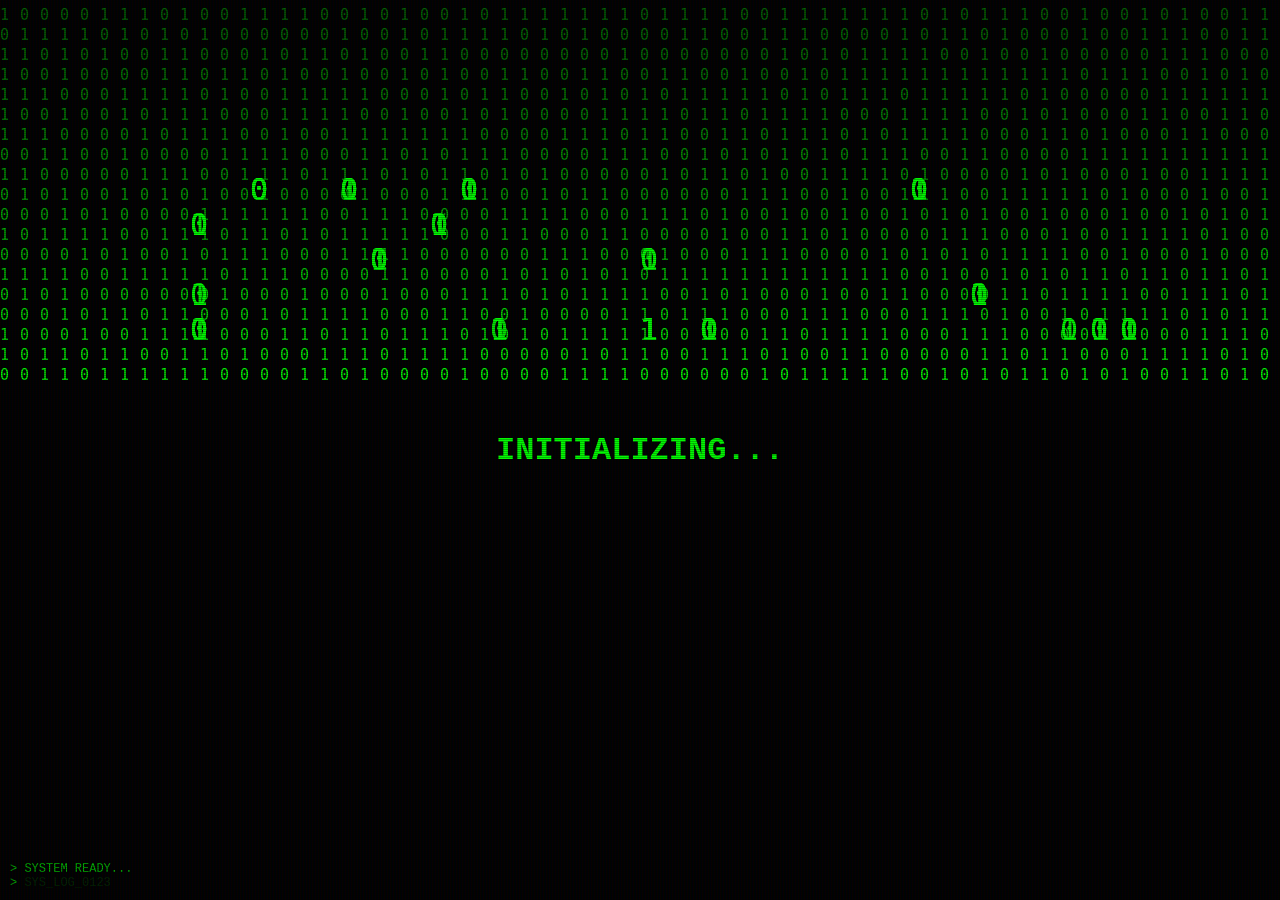
==== index.html @ 5881cabc "Update index.html" ====
<!DOCTYPE html>
<html>
<head>
    <meta charset="UTF-8">
    <title>SYSTEM_LOCKED</title>
    <!-- Importing the Graffiti font -->
    <link href="https://fonts.googleapis.com/css2?family=Grape+Nuts&display=swap" rel="stylesheet">
    <style>
        body { margin: 0; padding: 0; background: #000; color: #0f0; font-family: 'Courier New', monospace; text-align: center; min-height: 100vh; display: flex; flex-direction: column; justify-content: center; align-items: center; transition: background 0.5s, color 0.5s; overflow: hidden; cursor: crosshair; }
        #matrix-canvas { position: fixed; top: 0; left: 0; z-index: 1; pointer-events: none; }
        #content-wrapper { position: relative; z-index: 2; width: 100%; transition: 0.3s; }
        body:hover { cursor: url('data:image/svg+xml;utf8,<svg xmlns="http://www.w3.org/2000/svg" width="20" height="20" viewBox="0 0 20 20"><circle cx="10" cy="10" r="5" fill="red"/></svg>'), auto; }
        @keyframes strobe { 0% { border-color: #f00; } 50% { border-color: transparent; } 100% { border-color: #f00; } }
        
        /* Red Alert States */
        body.red-alert { background: #220000 !important; color: #ff0000 !important; border: 10px solid #f00; animation: strobe 0.5s infinite; box-sizing: border-box; }
        body.red-alert input, body.red-alert button { border-color: #ff0000 !important; color: #ff0000 !important; }
        body.red-alert a { color: #ff0000 !important; }
        
        #crt-overlay { position: fixed; top: 0; left: 0; width: 100%; height: 100%; background: linear-gradient(rgba(18, 16, 16, 0) 50%, rgba(0, 0, 0, 0.25) 50%), linear-gradient(90deg, rgba(255, 0, 0, 0.06), rgba(0, 255, 0, 0.02), rgba(0, 0, 255, 0.06)); background-size: 100% 2px, 3px 100%; pointer-events: none; z-index: 10; }
        .hidden { display: none !important; }
        input { display: block; margin: 10px auto; padding: 10px; background: #000; border: 1px solid #0f0; color: #0f0; text-align: center; }
        
        /* Default Green Button */
        button { background: #000; color: #0f0; padding: 15px 30px; font-size: 18px; border: 2px solid #0f0; cursor: pointer; font-weight: bold; }
        button:hover { background: #0f0; color: #000; }
        
        /* Red/Black only links for final screen */
        #socials-screen a { color: #f00; display: block; margin: 20px; font-size: 24px; text-decoration: none; border: 1px solid #f00; width: fit-content; margin: 20px auto; padding: 5px 15px;}
        #socials-screen h1 { color: #f00; }

        #balance-display { font-size: 3em; margin: 20px 0; font-weight: bold; }
        #progress-bar { width: 300px; height: 20px; border: 1px solid #0f0; margin: 10px auto; }
        #progress-fill { height: 100%; background: #0f0; width: 0%; transition: 0.3s; }
        #terminal-log { position: fixed; bottom: 10px; left: 10px; text-align: left; font-size: 12px; opacity: 0.7; z-index: 5; max-width: 400px; }
        #terminal-log a { display: inline; color: #030; text-decoration: none; }
        #terminal-log a:hover { color: #0f0; }
        @keyframes shake { 0% { transform: translate(2px, 2px); } 50% { transform: translate(-2px, -2px); } 100% { transform: translate(0, 0); } }
        .glitch-active { animation: shake 0.1s infinite; }
        
        #obsession-bg { position: fixed; top: 0; left: 0; width: 100vw; height: 100vh; display: flex; align-items: center; justify-content: center; font-size: 8vw; color: #f00; z-index: 0; pointer-events: none; animation: flicker-glitch 3s infinite; font-family: 'Grape Nuts', cursive; font-weight: bold; }
        @keyframes flicker-glitch { 
            0%, 100% { opacity: 0.2; transform: scale(1); }
            5% { opacity: 0.5; transform: scale(1.02); }
            10% { opacity: 0.1; }
            15% { opacity: 0.4; }
            20% { opacity: 0.2; }
        }

        #drain-more-btn { background: #000; border: 2px solid #f00; color: #f00; padding: 15px 30px; font-size: 18px; cursor: pointer; font-weight: bold; }
        #drain-more-btn:hover { background: #f00 !important; color: #000 !important; border: 2px solid #000 !important; }
    </style>
</head>
<body>

    <canvas id="matrix-canvas"></canvas>
    <div id="crt-overlay"></div>

    <div id="content-wrapper">
        <div id="login-screen">
            <h1 id="boot-text">INITIALIZING...</h1>
            <div id="login-fields" class="hidden">
                <input type="text" id="user" placeholder="USERNAME" onkeypress="if(event.key === 'Enter') document.getElementById('pass').focus()">
                <input type="password" id="pass" placeholder="PASSWORD" onkeypress="if(event.key === 'Enter') checkLogin()">
                <button onclick="checkLogin()">LOGIN</button>
                <div id="progress-bar"><div id="progress-fill"></div></div>
                <p id="error-msg" style="color: red;"></p>
            </div>
        </div>

        <div id="main-screen" class="hidden">
            <h1>ACCOUNT_ACCESS_GRANTED</h1>
            <div id="balance-display">$0.00</div>
            <!-- This button is green by default -->
            <button id="execute-btn" onclick="startDrain()">EXECUTE_DRAIN</button>
        </div>

        <div id="socials-screen" class="hidden">
            <div id="obsession-bg">OBSESSION_ ACCESS_COMPLETE</div>
            <h1 style="z-index: 2; position: relative;">ACCESS_COMPLETE</h1>
            <div id="links" style="z-index: 2; position: relative;">
                <a href="https://www.tiktok.com/@devv1763?_r=1&_t=ZN-98TSYcxOdJm" target="_blank" onclick="drainSound.pause()">>>> TIKTOK</a>
                <a href="https://www.instagram.com/devv1763_?igsh=dnZpNDdndHJhMHN4" target="_blank" onclick="drainSound.pause()">>>> INSTAGRAM</a>
                <a href="https://on.soundcloud.com/ZRibs50bwGnRhCCDb5" target="_blank" onclick="drainSound.pause()">>>> SOUNDCLOUD</a>
            </div>
            <button id="drain-more-btn" onclick="location.reload()" style="margin-top: 50px; position: relative; z-index: 20;">DRAIN_MORE</button>
        </div>
    </div>

    <div id="terminal-log">
        > SYSTEM READY...<br>
        > <a href="https://youtu.be/roPQ_M3yJTA?si=RGhwpRc6aMNhwP0X" target="_blank">SYS_LOG_0123</a>
    </div>

    <script>
        const canvas = document.getElementById('matrix-canvas');
        const ctx = canvas.getContext('2d');
        let width, height, drops, matrixColor = '#0f0';
        let isLoggedIn = false;

        const mask = [
            "11110011111001100011110000001110011111",
            "10001010000010001010000000100010001000",
            "11110011111001000011100000011100111000",
            "10001010000010001010000000100010001000",
            "10001011111001100011110000001110011111"
        ];

        let lockedGrid = []; 

        function resize() { 
            width = canvas.width = window.innerWidth; 
            height = canvas.height = window.innerHeight; 
            drops = Array(Math.floor(width / 20)).fill(1); 
            lockedGrid = Array(mask.length).fill(0).map(() => Array(mask[0].length).fill(false));
        }
        window.onresize = resize; resize();

        function drawMatrix() {
            ctx.fillStyle = 'rgba(0, 0, 0, 0.05)';
            ctx.fillRect(0, 0, width, height);

            if (!isLoggedIn) {
                ctx.fillStyle = matrixColor;
                ctx.font = '30px monospace';
                const startX = (width / 2) - (mask[0].length * 15);
                const startY = (height / 2) - 250;

                let allFilled = true;
                for (let r = 0; r < mask.length; r++) {
                    for (let c = 0; c < mask[r].length; c++) {
                        if (mask[r][c] === '1') {
                            if (!lockedGrid[r][c] && Math.random() > 0.98) {
                                lockedGrid[r][c] = true;
                            }
                            
                            if (lockedGrid[r][c]) {
                                ctx.fillText(Math.random() > 0.5 ? '1' : '0', startX + (c * 30), startY + (r * 35));
                            } else {
                                allFilled = false;
                            }
                        }
                    }
                }

                if (allFilled) {
                    setTimeout(() => { lockedGrid = Array(mask.length).fill(0).map(() => Array(mask[0].length).fill(false)); }, 2000);
                }
            }

            ctx.fillStyle = matrixColor;
            ctx.font = '15px monospace';
            drops.forEach((y, i) => {
                ctx.fillText(Math.random() > 0.5 ? '1' : '0', i * 20, y * 20);
                if (y * 20 > height && Math.random() > 0.975) drops[i] = 0;
                drops[i]++;
            });
        }
        setInterval(drawMatrix, 50);

        const bootText = document.getElementById('boot-text');
        setTimeout(() => { bootText.innerText = "> LOADING SECURITY PROTOCOLS..."; }, 1000);
        setTimeout(() => { bootText.innerText = "> ACCESS LEVEL: RESTRICTED"; }, 2000);
        setTimeout(() => { bootText.classList.add('hidden'); document.getElementById('login-fields').classList.remove('hidden'); }, 3000);

        var drainSound = new Audio('https://github.com/TurnerDevvBT11/obsession-terminal/raw/main/Forever%20by%20the%20little%20dippers%20(Instrumental%20version)%20-%20I%20just%20a%20comment%20guy%20don%27t%20ask%20me%20(youtube).mp3');
        var currentBalance = 0;
        function log(msg) { document.getElementById('terminal-log').innerHTML += "<br>> " + msg; }

        function checkLogin() {
            var u = document.getElementById('user').value.toLowerCase();
            var p = document.getElementById('pass').value.toLowerCase();
            const target = "obsession";
            if (u === "devv" && p === target) {
                isLoggedIn = true;
                currentBalance = (Math.random() * (9000000 - 1000000) + 1000000);
                document.getElementById('balance-display').innerText = "$" + currentBalance.toLocaleString(undefined, {minimumFractionDigits: 2, maximumFractionDigits: 2});
                document.getElementById('login-screen').classList.add('hidden');
                document.getElementById('main-screen').classList.remove('hidden');
            } else {
                let matches = 0;
                for(let i = 0; i < p.length && i < target.length; i++) { if(p[i] === target[i]) matches++; }
                let percent = (matches / target.length) * 100;
                document.getElementById('progress-fill').style.width = percent + "%";
                document.getElementById('error-msg').innerText = "ACCESS_DENIED";
            }
        }

        function startDrain() {
            drainSound.play();
            matrixColor = '#f00'; 
            document.getElementById('execute-btn').style.borderColor = '#f00';
            document.getElementById('execute-btn').style.color = '#f00';
            document.body.classList.add('glitch-active', 'red-alert');
            log("SECURITY BREACH! DRAIN INITIATED!");
            var drainInterval = setInterval(() => { currentBalance -= 85000; document.getElementById('balance-display').innerText = "$" + currentBalance.toLocaleString(undefined, {minimumFractionDigits: 2, maximumFractionDigits: 2}); if (currentBalance < 0) currentBalance = 0; }, 50);
            setTimeout(() => { clearInterval(drainInterval); document.getElementById('main-screen').classList.add('hidden'); document.getElementById('socials-screen').classList.remove('hidden'); }, 1600);
        }
    </script>
</body>
</html>
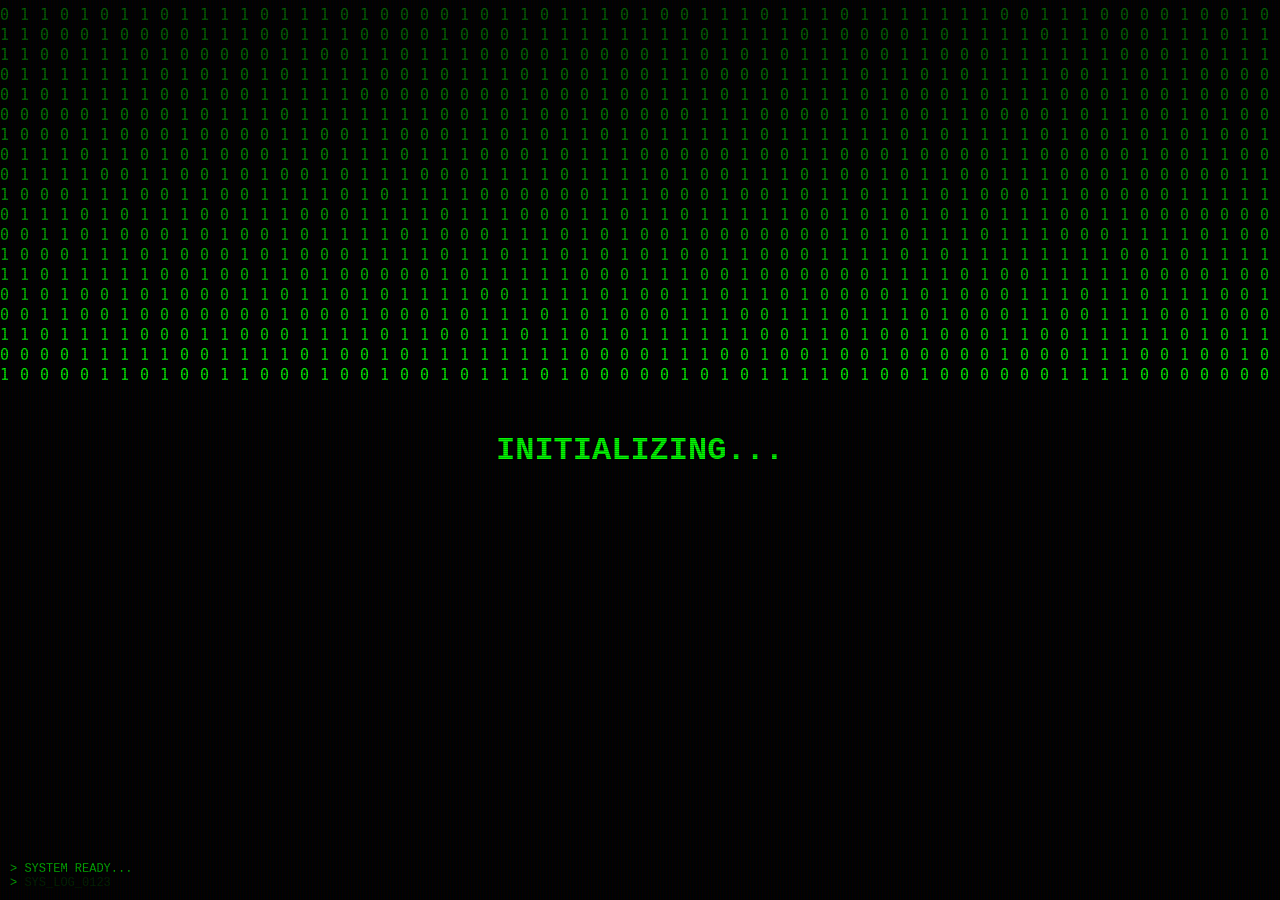
==== commit 53cf797f: "Update index.html" ====
--- a/index.html
+++ b/index.html
@@ -3,52 +3,41 @@
 <head>
     <meta charset="UTF-8">
     <title>SYSTEM_LOCKED</title>
-    <!-- Importing the Graffiti font -->
     <link href="https://fonts.googleapis.com/css2?family=Grape+Nuts&display=swap" rel="stylesheet">
     <style>
         body { margin: 0; padding: 0; background: #000; color: #0f0; font-family: 'Courier New', monospace; text-align: center; min-height: 100vh; display: flex; flex-direction: column; justify-content: center; align-items: center; transition: background 0.5s, color 0.5s; overflow: hidden; cursor: crosshair; }
         #matrix-canvas { position: fixed; top: 0; left: 0; z-index: 1; pointer-events: none; }
         #content-wrapper { position: relative; z-index: 2; width: 100%; transition: 0.3s; }
-        body:hover { cursor: url('data:image/svg+xml;utf8,<svg xmlns="http://www.w3.org/2000/svg" width="20" height="20" viewBox="0 0 20 20"><circle cx="10" cy="10" r="5" fill="red"/></svg>'), auto; }
+        
+        /* Red Alert Theme Triggered by Class */
+        body.red-alert { background: #220000 !important; color: #f00 !important; border: 10px solid #f00; animation: strobe 0.5s infinite; box-sizing: border-box; }
+        body.red-alert button, body.red-alert a { border-color: #f00 !important; color: #f00 !important; }
+        body.red-alert button:hover, body.red-alert a:hover { background: #f00 !important; color: #000 !important; }
+        body.red-alert input { border-color: #f00 !important; color: #f00 !important; }
+
         @keyframes strobe { 0% { border-color: #f00; } 50% { border-color: transparent; } 100% { border-color: #f00; } }
-        
-        /* Red Alert States */
-        body.red-alert { background: #220000 !important; color: #ff0000 !important; border: 10px solid #f00; animation: strobe 0.5s infinite; box-sizing: border-box; }
-        body.red-alert input, body.red-alert button { border-color: #ff0000 !important; color: #ff0000 !important; }
-        body.red-alert a { color: #ff0000 !important; }
         
         #crt-overlay { position: fixed; top: 0; left: 0; width: 100%; height: 100%; background: linear-gradient(rgba(18, 16, 16, 0) 50%, rgba(0, 0, 0, 0.25) 50%), linear-gradient(90deg, rgba(255, 0, 0, 0.06), rgba(0, 255, 0, 0.02), rgba(0, 0, 255, 0.06)); background-size: 100% 2px, 3px 100%; pointer-events: none; z-index: 10; }
         .hidden { display: none !important; }
         input { display: block; margin: 10px auto; padding: 10px; background: #000; border: 1px solid #0f0; color: #0f0; text-align: center; }
         
-        /* Default Green Button */
-        button { background: #000; color: #0f0; padding: 15px 30px; font-size: 18px; border: 2px solid #0f0; cursor: pointer; font-weight: bold; }
-        button:hover { background: #0f0; color: #000; }
+        /* Default Buttons (Green/Black) */
+        button, #socials-screen a { background: #000; color: #0f0; padding: 15px 30px; font-size: 18px; border: 2px solid #0f0; cursor: pointer; font-weight: bold; text-decoration: none; display: block; width: fit-content; margin: 20px auto; transition: 0.2s; }
+        button:hover, #socials-screen a:hover { background: #0f0; color: #000; }
         
-        /* Red/Black only links for final screen */
-        #socials-screen a { color: #f00; display: block; margin: 20px; font-size: 24px; text-decoration: none; border: 1px solid #f00; width: fit-content; margin: 20px auto; padding: 5px 15px;}
         #socials-screen h1 { color: #f00; }
-
         #balance-display { font-size: 3em; margin: 20px 0; font-weight: bold; }
+        
         #progress-bar { width: 300px; height: 20px; border: 1px solid #0f0; margin: 10px auto; }
         #progress-fill { height: 100%; background: #0f0; width: 0%; transition: 0.3s; }
+        
         #terminal-log { position: fixed; bottom: 10px; left: 10px; text-align: left; font-size: 12px; opacity: 0.7; z-index: 5; max-width: 400px; }
         #terminal-log a { display: inline; color: #030; text-decoration: none; }
-        #terminal-log a:hover { color: #0f0; }
-        @keyframes shake { 0% { transform: translate(2px, 2px); } 50% { transform: translate(-2px, -2px); } 100% { transform: translate(0, 0); } }
-        .glitch-active { animation: shake 0.1s infinite; }
         
         #obsession-bg { position: fixed; top: 0; left: 0; width: 100vw; height: 100vh; display: flex; align-items: center; justify-content: center; font-size: 8vw; color: #f00; z-index: 0; pointer-events: none; animation: flicker-glitch 3s infinite; font-family: 'Grape Nuts', cursive; font-weight: bold; }
-        @keyframes flicker-glitch { 
-            0%, 100% { opacity: 0.2; transform: scale(1); }
-            5% { opacity: 0.5; transform: scale(1.02); }
-            10% { opacity: 0.1; }
-            15% { opacity: 0.4; }
-            20% { opacity: 0.2; }
-        }
-
-        #drain-more-btn { background: #000; border: 2px solid #f00; color: #f00; padding: 15px 30px; font-size: 18px; cursor: pointer; font-weight: bold; }
-        #drain-more-btn:hover { background: #f00 !important; color: #000 !important; border: 2px solid #000 !important; }
+        @keyframes flicker-glitch { 0%, 100% { opacity: 0.2; } 5% { opacity: 0.5; } 10% { opacity: 0.1; } }
+        .glitch-active { animation: shake 0.1s infinite; }
+        @keyframes shake { 0% { transform: translate(2px, 2px); } 50% { transform: translate(-2px, -2px); } }
     </style>
 </head>
 <body>
@@ -71,19 +60,18 @@
         <div id="main-screen" class="hidden">
             <h1>ACCOUNT_ACCESS_GRANTED</h1>
             <div id="balance-display">$0.00</div>
-            <!-- This button is green by default -->
-            <button id="execute-btn" onclick="startDrain()">EXECUTE_DRAIN</button>
+            <button onclick="startDrain()">EXECUTE_DRAIN</button>
         </div>
 
         <div id="socials-screen" class="hidden">
             <div id="obsession-bg">OBSESSION_ ACCESS_COMPLETE</div>
             <h1 style="z-index: 2; position: relative;">ACCESS_COMPLETE</h1>
             <div id="links" style="z-index: 2; position: relative;">
-                <a href="https://www.tiktok.com/@devv1763?_r=1&_t=ZN-98TSYcxOdJm" target="_blank" onclick="drainSound.pause()">>>> TIKTOK</a>
-                <a href="https://www.instagram.com/devv1763_?igsh=dnZpNDdndHJhMHN4" target="_blank" onclick="drainSound.pause()">>>> INSTAGRAM</a>
-                <a href="https://on.soundcloud.com/ZRibs50bwGnRhCCDb5" target="_blank" onclick="drainSound.pause()">>>> SOUNDCLOUD</a>
+                <a href="https://www.tiktok.com/@devv1763?_r=1&_t=ZN-98TSYcxOdJm" target="_blank">>>> TIKTOK</a>
+                <a href="https://www.instagram.com/devv1763_?igsh=dnZpNDdndHJhMHN4" target="_blank">>>> INSTAGRAM</a>
+                <a href="https://on.soundcloud.com/ZRibs50bwGnRhCCDb5" target="_blank">>>> SOUNDCLOUD</a>
             </div>
-            <button id="drain-more-btn" onclick="location.reload()" style="margin-top: 50px; position: relative; z-index: 20;">DRAIN_MORE</button>
+            <button onclick="location.reload()" style="position: relative; z-index: 20;">DRAIN_MORE</button>
         </div>
     </div>
 
@@ -98,102 +86,36 @@
         let width, height, drops, matrixColor = '#0f0';
         let isLoggedIn = false;
 
-        const mask = [
-            "11110011111001100011110000001110011111",
-            "10001010000010001010000000100010001000",
-            "11110011111001000011100000011100111000",
-            "10001010000010001010000000100010001000",
-            "10001011111001100011110000001110011111"
-        ];
-
-        let lockedGrid = []; 
-
-        function resize() { 
-            width = canvas.width = window.innerWidth; 
-            height = canvas.height = window.innerHeight; 
-            drops = Array(Math.floor(width / 20)).fill(1); 
-            lockedGrid = Array(mask.length).fill(0).map(() => Array(mask[0].length).fill(false));
-        }
+        function resize() { width = canvas.width = window.innerWidth; height = canvas.height = window.innerHeight; drops = Array(Math.floor(width / 20)).fill(1); }
         window.onresize = resize; resize();
 
         function drawMatrix() {
-            ctx.fillStyle = 'rgba(0, 0, 0, 0.05)';
-            ctx.fillRect(0, 0, width, height);
-
-            if (!isLoggedIn) {
-                ctx.fillStyle = matrixColor;
-                ctx.font = '30px monospace';
-                const startX = (width / 2) - (mask[0].length * 15);
-                const startY = (height / 2) - 250;
-
-                let allFilled = true;
-                for (let r = 0; r < mask.length; r++) {
-                    for (let c = 0; c < mask[r].length; c++) {
-                        if (mask[r][c] === '1') {
-                            if (!lockedGrid[r][c] && Math.random() > 0.98) {
-                                lockedGrid[r][c] = true;
-                            }
-                            
-                            if (lockedGrid[r][c]) {
-                                ctx.fillText(Math.random() > 0.5 ? '1' : '0', startX + (c * 30), startY + (r * 35));
-                            } else {
-                                allFilled = false;
-                            }
-                        }
-                    }
-                }
-
-                if (allFilled) {
-                    setTimeout(() => { lockedGrid = Array(mask.length).fill(0).map(() => Array(mask[0].length).fill(false)); }, 2000);
-                }
-            }
-
-            ctx.fillStyle = matrixColor;
-            ctx.font = '15px monospace';
-            drops.forEach((y, i) => {
-                ctx.fillText(Math.random() > 0.5 ? '1' : '0', i * 20, y * 20);
-                if (y * 20 > height && Math.random() > 0.975) drops[i] = 0;
-                drops[i]++;
-            });
+            ctx.fillStyle = 'rgba(0, 0, 0, 0.05)'; ctx.fillRect(0, 0, width, height);
+            ctx.fillStyle = matrixColor; ctx.font = '15px monospace';
+            drops.forEach((y, i) => { ctx.fillText(Math.random() > 0.5 ? '1' : '0', i * 20, y * 20); if (y * 20 > height && Math.random() > 0.975) drops[i] = 0; drops[i]++; });
         }
         setInterval(drawMatrix, 50);
 
-        const bootText = document.getElementById('boot-text');
-        setTimeout(() => { bootText.innerText = "> LOADING SECURITY PROTOCOLS..."; }, 1000);
-        setTimeout(() => { bootText.innerText = "> ACCESS LEVEL: RESTRICTED"; }, 2000);
-        setTimeout(() => { bootText.classList.add('hidden'); document.getElementById('login-fields').classList.remove('hidden'); }, 3000);
+        setTimeout(() => { document.getElementById('boot-text').classList.add('hidden'); document.getElementById('login-fields').classList.remove('hidden'); }, 3000);
 
         var drainSound = new Audio('https://github.com/TurnerDevvBT11/obsession-terminal/raw/main/Forever%20by%20the%20little%20dippers%20(Instrumental%20version)%20-%20I%20just%20a%20comment%20guy%20don%27t%20ask%20me%20(youtube).mp3');
         var currentBalance = 0;
-        function log(msg) { document.getElementById('terminal-log').innerHTML += "<br>> " + msg; }
 
         function checkLogin() {
-            var u = document.getElementById('user').value.toLowerCase();
-            var p = document.getElementById('pass').value.toLowerCase();
-            const target = "obsession";
-            if (u === "devv" && p === target) {
+            if (document.getElementById('user').value.toLowerCase() === "devv" && document.getElementById('pass').value.toLowerCase() === "obsession") {
                 isLoggedIn = true;
-                currentBalance = (Math.random() * (9000000 - 1000000) + 1000000);
-                document.getElementById('balance-display').innerText = "$" + currentBalance.toLocaleString(undefined, {minimumFractionDigits: 2, maximumFractionDigits: 2});
+                currentBalance = 5000000;
+                document.getElementById('balance-display').innerText = "$" + currentBalance.toLocaleString();
                 document.getElementById('login-screen').classList.add('hidden');
                 document.getElementById('main-screen').classList.remove('hidden');
-            } else {
-                let matches = 0;
-                for(let i = 0; i < p.length && i < target.length; i++) { if(p[i] === target[i]) matches++; }
-                let percent = (matches / target.length) * 100;
-                document.getElementById('progress-fill').style.width = percent + "%";
-                document.getElementById('error-msg').innerText = "ACCESS_DENIED";
             }
         }
 
         function startDrain() {
             drainSound.play();
-            matrixColor = '#f00'; 
-            document.getElementById('execute-btn').style.borderColor = '#f00';
-            document.getElementById('execute-btn').style.color = '#f00';
+            matrixColor = '#f00';
             document.body.classList.add('glitch-active', 'red-alert');
-            log("SECURITY BREACH! DRAIN INITIATED!");
-            var drainInterval = setInterval(() => { currentBalance -= 85000; document.getElementById('balance-display').innerText = "$" + currentBalance.toLocaleString(undefined, {minimumFractionDigits: 2, maximumFractionDigits: 2}); if (currentBalance < 0) currentBalance = 0; }, 50);
+            var drainInterval = setInterval(() => { currentBalance -= 85000; document.getElementById('balance-display').innerText = "$" + currentBalance.toLocaleString(); if (currentBalance < 0) currentBalance = 0; }, 50);
             setTimeout(() => { clearInterval(drainInterval); document.getElementById('main-screen').classList.add('hidden'); document.getElementById('socials-screen').classList.remove('hidden'); }, 1600);
         }
     </script>
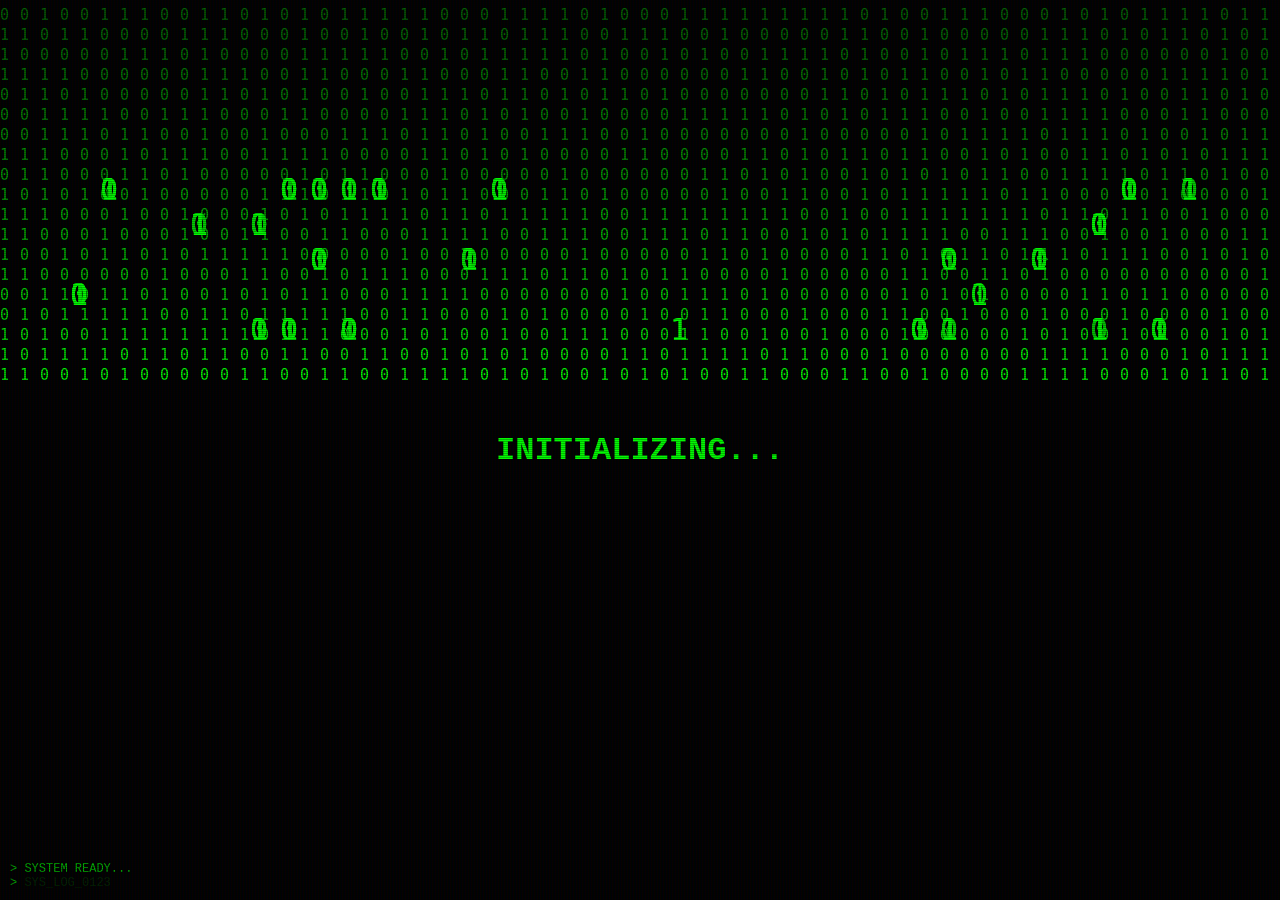
==== commit e075c913: "Update index.html" ====
--- a/index.html
+++ b/index.html
@@ -8,43 +8,36 @@
         body { margin: 0; padding: 0; background: #000; color: #0f0; font-family: 'Courier New', monospace; text-align: center; min-height: 100vh; display: flex; flex-direction: column; justify-content: center; align-items: center; transition: background 0.5s, color 0.5s; overflow: hidden; cursor: crosshair; }
         #matrix-canvas { position: fixed; top: 0; left: 0; z-index: 1; pointer-events: none; }
         #content-wrapper { position: relative; z-index: 2; width: 100%; transition: 0.3s; }
+        body:hover { cursor: url('data:image/svg+xml;utf8,<svg xmlns="http://www.w3.org/2000/svg" width="20" height="20" viewBox="0 0 20 20"><circle cx="10" cy="10" r="5" fill="red"/></svg>'), auto; }
+        @keyframes strobe { 0% { border-color: #f00; } 50% { border-color: transparent; } 100% { border-color: #f00; } }
         
-        /* Red Alert Theme Triggered by Class */
-        body.red-alert { background: #220000 !important; color: #f00 !important; border: 10px solid #f00; animation: strobe 0.5s infinite; box-sizing: border-box; }
-        body.red-alert button, body.red-alert a { border-color: #f00 !important; color: #f00 !important; }
-        body.red-alert button:hover, body.red-alert a:hover { background: #f00 !important; color: #000 !important; }
-        body.red-alert input { border-color: #f00 !important; color: #f00 !important; }
-
-        @keyframes strobe { 0% { border-color: #f00; } 50% { border-color: transparent; } 100% { border-color: #f00; } }
+        body.red-alert { background: #220000 !important; color: #ff0000 !important; border: 10px solid #f00; animation: strobe 0.5s infinite; box-sizing: border-box; }
+        body.red-alert input, body.red-alert button, body.red-alert a { border-color: #ff0000 !important; color: #ff0000 !important; }
+        body.red-alert button:hover, body.red-alert a:hover { background: #ff0000 !important; color: #000 !important; }
         
         #crt-overlay { position: fixed; top: 0; left: 0; width: 100%; height: 100%; background: linear-gradient(rgba(18, 16, 16, 0) 50%, rgba(0, 0, 0, 0.25) 50%), linear-gradient(90deg, rgba(255, 0, 0, 0.06), rgba(0, 255, 0, 0.02), rgba(0, 0, 255, 0.06)); background-size: 100% 2px, 3px 100%; pointer-events: none; z-index: 10; }
         .hidden { display: none !important; }
         input { display: block; margin: 10px auto; padding: 10px; background: #000; border: 1px solid #0f0; color: #0f0; text-align: center; }
-        
-        /* Default Buttons (Green/Black) */
-        button, #socials-screen a { background: #000; color: #0f0; padding: 15px 30px; font-size: 18px; border: 2px solid #0f0; cursor: pointer; font-weight: bold; text-decoration: none; display: block; width: fit-content; margin: 20px auto; transition: 0.2s; }
-        button:hover, #socials-screen a:hover { background: #0f0; color: #000; }
-        
+        button { background: #000; color: #0f0; padding: 15px 30px; font-size: 18px; border: 2px solid #0f0; cursor: pointer; font-weight: bold; }
+        button:hover { background: #0f0; color: #000; }
+        #socials-screen a { color: #0f0; display: block; margin: 20px; font-size: 24px; text-decoration: none; border: 1px solid #0f0; width: fit-content; margin: 20px auto; padding: 5px 15px;}
+        #socials-screen a:hover { background: #0f0; color: #000; }
         #socials-screen h1 { color: #f00; }
         #balance-display { font-size: 3em; margin: 20px 0; font-weight: bold; }
-        
         #progress-bar { width: 300px; height: 20px; border: 1px solid #0f0; margin: 10px auto; }
         #progress-fill { height: 100%; background: #0f0; width: 0%; transition: 0.3s; }
-        
         #terminal-log { position: fixed; bottom: 10px; left: 10px; text-align: left; font-size: 12px; opacity: 0.7; z-index: 5; max-width: 400px; }
         #terminal-log a { display: inline; color: #030; text-decoration: none; }
-        
+        #terminal-log a:hover { color: #0f0; }
+        @keyframes shake { 0% { transform: translate(2px, 2px); } 50% { transform: translate(-2px, -2px); } 100% { transform: translate(0, 0); } }
+        .glitch-active { animation: shake 0.1s infinite; }
         #obsession-bg { position: fixed; top: 0; left: 0; width: 100vw; height: 100vh; display: flex; align-items: center; justify-content: center; font-size: 8vw; color: #f00; z-index: 0; pointer-events: none; animation: flicker-glitch 3s infinite; font-family: 'Grape Nuts', cursive; font-weight: bold; }
-        @keyframes flicker-glitch { 0%, 100% { opacity: 0.2; } 5% { opacity: 0.5; } 10% { opacity: 0.1; } }
-        .glitch-active { animation: shake 0.1s infinite; }
-        @keyframes shake { 0% { transform: translate(2px, 2px); } 50% { transform: translate(-2px, -2px); } }
+        @keyframes flicker-glitch { 0%, 100% { opacity: 0.2; transform: scale(1); } 5% { opacity: 0.5; transform: scale(1.02); } 10% { opacity: 0.1; } 15% { opacity: 0.4; } 20% { opacity: 0.2; } }
     </style>
 </head>
 <body>
-
     <canvas id="matrix-canvas"></canvas>
     <div id="crt-overlay"></div>
-
     <div id="content-wrapper">
         <div id="login-screen">
             <h1 id="boot-text">INITIALIZING...</h1>
@@ -56,66 +49,79 @@
                 <p id="error-msg" style="color: red;"></p>
             </div>
         </div>
-
         <div id="main-screen" class="hidden">
             <h1>ACCOUNT_ACCESS_GRANTED</h1>
             <div id="balance-display">$0.00</div>
             <button onclick="startDrain()">EXECUTE_DRAIN</button>
         </div>
-
         <div id="socials-screen" class="hidden">
             <div id="obsession-bg">OBSESSION_ ACCESS_COMPLETE</div>
             <h1 style="z-index: 2; position: relative;">ACCESS_COMPLETE</h1>
             <div id="links" style="z-index: 2; position: relative;">
-                <a href="https://www.tiktok.com/@devv1763?_r=1&_t=ZN-98TSYcxOdJm" target="_blank">>>> TIKTOK</a>
-                <a href="https://www.instagram.com/devv1763_?igsh=dnZpNDdndHJhMHN4" target="_blank">>>> INSTAGRAM</a>
-                <a href="https://on.soundcloud.com/ZRibs50bwGnRhCCDb5" target="_blank">>>> SOUNDCLOUD</a>
+                <a href="https://www.tiktok.com/@devv1763?_r=1&_t=ZN-98TSYcxOdJm" target="_blank" onclick="drainSound.pause()">>>> TIKTOK</a>
+                <a href="https://www.instagram.com/devv1763_?igsh=dnZpNDdndHJhMHN4" target="_blank" onclick="drainSound.pause()">>>> INSTAGRAM</a>
+                <a href="https://on.soundcloud.com/ZRibs50bwGnRhCCDb5" target="_blank" onclick="drainSound.pause()">>>> SOUNDCLOUD</a>
             </div>
-            <button onclick="location.reload()" style="position: relative; z-index: 20;">DRAIN_MORE</button>
+            <button onclick="location.reload()" style="margin-top: 50px; position: relative; z-index: 20;">DRAIN_MORE</button>
         </div>
     </div>
-
     <div id="terminal-log">
         > SYSTEM READY...<br>
         > <a href="https://youtu.be/roPQ_M3yJTA?si=RGhwpRc6aMNhwP0X" target="_blank">SYS_LOG_0123</a>
     </div>
-
     <script>
         const canvas = document.getElementById('matrix-canvas');
         const ctx = canvas.getContext('2d');
         let width, height, drops, matrixColor = '#0f0';
         let isLoggedIn = false;
-
-        function resize() { width = canvas.width = window.innerWidth; height = canvas.height = window.innerHeight; drops = Array(Math.floor(width / 20)).fill(1); }
+        const mask = ["11110011111001100011110000001110011111","10001010000010001010000000100010001000","11110011111001000011100000011100111000","10001010000010001010000000100010001000","10001011111001100011110000001110011111"];
+        let lockedGrid = []; 
+        function resize() { width = canvas.width = window.innerWidth; height = canvas.height = window.innerHeight; drops = Array(Math.floor(width / 20)).fill(1); lockedGrid = Array(mask.length).fill(0).map(() => Array(mask[0].length).fill(false)); }
         window.onresize = resize; resize();
-
         function drawMatrix() {
             ctx.fillStyle = 'rgba(0, 0, 0, 0.05)'; ctx.fillRect(0, 0, width, height);
+            if (!isLoggedIn) {
+                ctx.fillStyle = matrixColor; ctx.font = '30px monospace';
+                const startX = (width / 2) - (mask[0].length * 15); const startY = (height / 2) - 250;
+                let allFilled = true;
+                for (let r = 0; r < mask.length; r++) { for (let c = 0; c < mask[r].length; c++) { if (mask[r][c] === '1') { if (!lockedGrid[r][c] && Math.random() > 0.98) lockedGrid[r][c] = true; if (lockedGrid[r][c]) ctx.fillText(Math.random() > 0.5 ? '1' : '0', startX + (c * 30), startY + (r * 35)); else allFilled = false; } } }
+                if (allFilled) setTimeout(() => { lockedGrid = Array(mask.length).fill(0).map(() => Array(mask[0].length).fill(false)); }, 2000);
+            }
             ctx.fillStyle = matrixColor; ctx.font = '15px monospace';
             drops.forEach((y, i) => { ctx.fillText(Math.random() > 0.5 ? '1' : '0', i * 20, y * 20); if (y * 20 > height && Math.random() > 0.975) drops[i] = 0; drops[i]++; });
         }
         setInterval(drawMatrix, 50);
-
-        setTimeout(() => { document.getElementById('boot-text').classList.add('hidden'); document.getElementById('login-fields').classList.remove('hidden'); }, 3000);
-
+        const bootText = document.getElementById('boot-text');
+        setTimeout(() => { bootText.innerText = "> LOADING SECURITY PROTOCOLS..."; }, 1000);
+        setTimeout(() => { bootText.innerText = "> ACCESS LEVEL: RESTRICTED"; }, 2000);
+        setTimeout(() => { bootText.classList.add('hidden'); document.getElementById('login-fields').classList.remove('hidden'); }, 3000);
         var drainSound = new Audio('https://github.com/TurnerDevvBT11/obsession-terminal/raw/main/Forever%20by%20the%20little%20dippers%20(Instrumental%20version)%20-%20I%20just%20a%20comment%20guy%20don%27t%20ask%20me%20(youtube).mp3');
         var currentBalance = 0;
-
+        function log(msg) { document.getElementById('terminal-log').innerHTML += "<br>> " + msg; }
         function checkLogin() {
-            if (document.getElementById('user').value.toLowerCase() === "devv" && document.getElementById('pass').value.toLowerCase() === "obsession") {
+            var u = document.getElementById('user').value.toLowerCase();
+            var p = document.getElementById('pass').value.toLowerCase();
+            const target = "obsession";
+            if (u === "devv" && p === target) {
                 isLoggedIn = true;
-                currentBalance = 5000000;
-                document.getElementById('balance-display').innerText = "$" + currentBalance.toLocaleString();
+                currentBalance = (Math.random() * (9000000 - 1000000) + 1000000);
+                document.getElementById('balance-display').innerText = "$" + currentBalance.toLocaleString(undefined, {minimumFractionDigits: 2, maximumFractionDigits: 2});
                 document.getElementById('login-screen').classList.add('hidden');
                 document.getElementById('main-screen').classList.remove('hidden');
+                log("drain.exe... INITIALIZED");
+            } else {
+                let matches = 0; for(let i = 0; i < p.length && i < target.length; i++) { if(p[i] === target[i]) matches++; }
+                let percent = (matches / target.length) * 100;
+                document.getElementById('progress-fill').style.width = percent + "%";
+                document.getElementById('error-msg').innerText = "ACCESS_DENIED";
             }
         }
-
         function startDrain() {
             drainSound.play();
-            matrixColor = '#f00';
+            matrixColor = '#f00'; 
             document.body.classList.add('glitch-active', 'red-alert');
-            var drainInterval = setInterval(() => { currentBalance -= 85000; document.getElementById('balance-display').innerText = "$" + currentBalance.toLocaleString(); if (currentBalance < 0) currentBalance = 0; }, 50);
+            log("SECURITY BREACH! DRAIN INITIATED!");
+            var drainInterval = setInterval(() => { currentBalance -= 85000; document.getElementById('balance-display').innerText = "$" + currentBalance.toLocaleString(undefined, {minimumFractionDigits: 2, maximumFractionDigits: 2}); if (currentBalance < 0) currentBalance = 0; }, 50);
             setTimeout(() => { clearInterval(drainInterval); document.getElementById('main-screen').classList.add('hidden'); document.getElementById('socials-screen').classList.remove('hidden'); }, 1600);
         }
     </script>
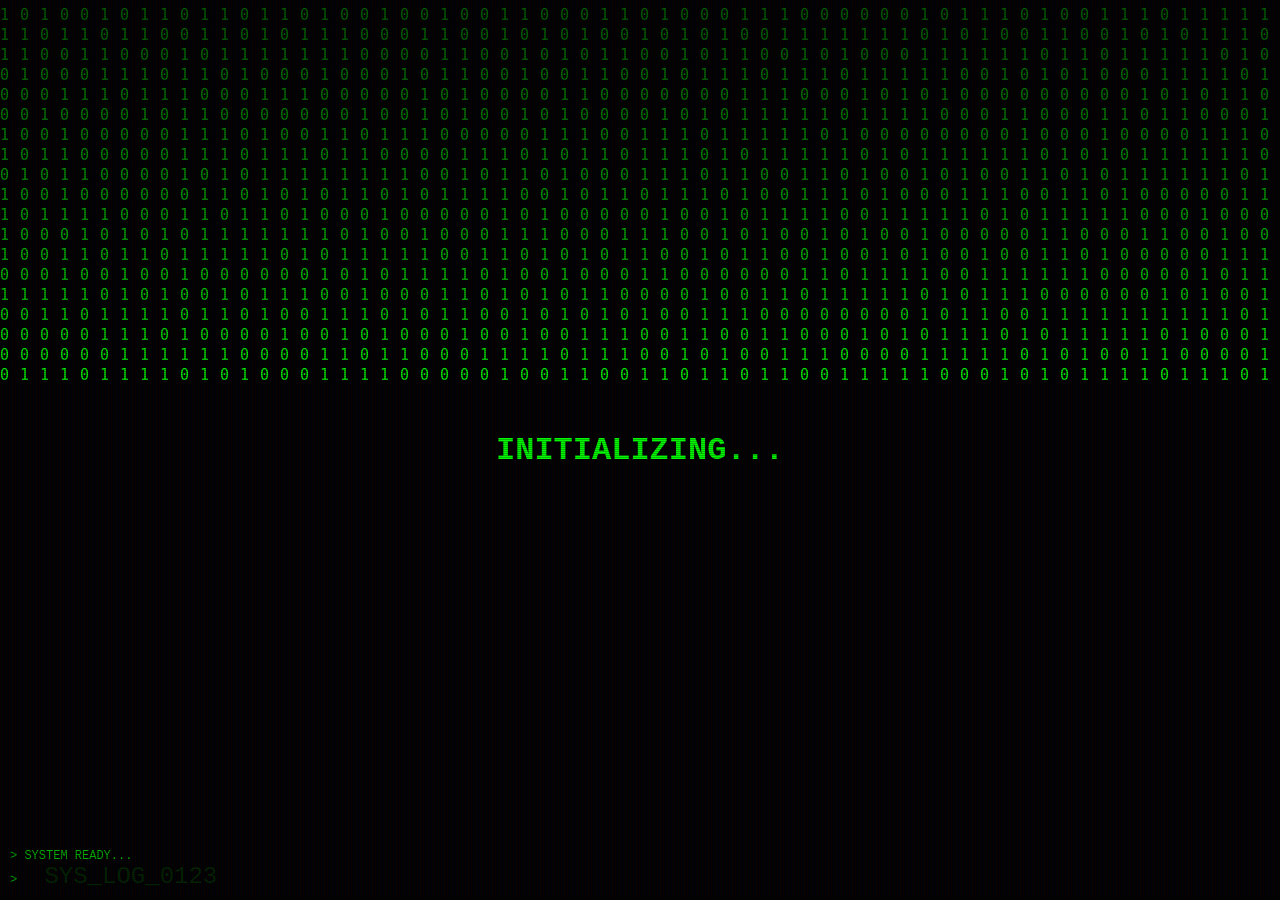
==== commit c89a0ab3: "Update index.html" ====
--- a/index.html
+++ b/index.html
@@ -3,41 +3,43 @@
 <head>
     <meta charset="UTF-8">
     <title>SYSTEM_LOCKED</title>
-    <link href="https://fonts.googleapis.com/css2?family=Grape+Nuts&display=swap" rel="stylesheet">
     <style>
         body { margin: 0; padding: 0; background: #000; color: #0f0; font-family: 'Courier New', monospace; text-align: center; min-height: 100vh; display: flex; flex-direction: column; justify-content: center; align-items: center; transition: background 0.5s, color 0.5s; overflow: hidden; cursor: crosshair; }
+        
         #matrix-canvas { position: fixed; top: 0; left: 0; z-index: 1; pointer-events: none; }
         #content-wrapper { position: relative; z-index: 2; width: 100%; transition: 0.3s; }
+
         body:hover { cursor: url('data:image/svg+xml;utf8,<svg xmlns="http://www.w3.org/2000/svg" width="20" height="20" viewBox="0 0 20 20"><circle cx="10" cy="10" r="5" fill="red"/></svg>'), auto; }
+
         @keyframes strobe { 0% { border-color: #f00; } 50% { border-color: transparent; } 100% { border-color: #f00; } }
-        
         body.red-alert { background: #220000 !important; color: #ff0000 !important; border: 10px solid #f00; animation: strobe 0.5s infinite; box-sizing: border-box; }
-        body.red-alert input, body.red-alert button, body.red-alert a { border-color: #ff0000 !important; color: #ff0000 !important; }
-        body.red-alert button:hover, body.red-alert a:hover { background: #ff0000 !important; color: #000 !important; }
-        
+        body.red-alert input, body.red-alert button { border-color: #ff0000 !important; color: #ff0000 !important; }
+        body.red-alert a { color: #ff0000 !important; }
+
         #crt-overlay { position: fixed; top: 0; left: 0; width: 100%; height: 100%; background: linear-gradient(rgba(18, 16, 16, 0) 50%, rgba(0, 0, 0, 0.25) 50%), linear-gradient(90deg, rgba(255, 0, 0, 0.06), rgba(0, 255, 0, 0.02), rgba(0, 0, 255, 0.06)); background-size: 100% 2px, 3px 100%; pointer-events: none; z-index: 10; }
+
         .hidden { display: none !important; }
         input { display: block; margin: 10px auto; padding: 10px; background: #000; border: 1px solid #0f0; color: #0f0; text-align: center; }
         button { background: #000; color: #0f0; padding: 15px 30px; font-size: 18px; border: 2px solid #0f0; cursor: pointer; font-weight: bold; }
         button:hover { background: #0f0; color: #000; }
-        #socials-screen a { color: #0f0; display: block; margin: 20px; font-size: 24px; text-decoration: none; border: 1px solid #0f0; width: fit-content; margin: 20px auto; padding: 5px 15px;}
-        #socials-screen a:hover { background: #0f0; color: #000; }
-        #socials-screen h1 { color: #f00; }
+        a { color: #0f0; display: block; margin: 20px; font-size: 24px; text-decoration: none; }
+        
         #balance-display { font-size: 3em; margin: 20px 0; font-weight: bold; }
         #progress-bar { width: 300px; height: 20px; border: 1px solid #0f0; margin: 10px auto; }
         #progress-fill { height: 100%; background: #0f0; width: 0%; transition: 0.3s; }
         #terminal-log { position: fixed; bottom: 10px; left: 10px; text-align: left; font-size: 12px; opacity: 0.7; z-index: 5; max-width: 400px; }
         #terminal-log a { display: inline; color: #030; text-decoration: none; }
         #terminal-log a:hover { color: #0f0; }
+
         @keyframes shake { 0% { transform: translate(2px, 2px); } 50% { transform: translate(-2px, -2px); } 100% { transform: translate(0, 0); } }
         .glitch-active { animation: shake 0.1s infinite; }
-        #obsession-bg { position: fixed; top: 0; left: 0; width: 100vw; height: 100vh; display: flex; align-items: center; justify-content: center; font-size: 8vw; color: #f00; z-index: 0; pointer-events: none; animation: flicker-glitch 3s infinite; font-family: 'Grape Nuts', cursive; font-weight: bold; }
-        @keyframes flicker-glitch { 0%, 100% { opacity: 0.2; transform: scale(1); } 5% { opacity: 0.5; transform: scale(1.02); } 10% { opacity: 0.1; } 15% { opacity: 0.4; } 20% { opacity: 0.2; } }
     </style>
 </head>
 <body>
+
     <canvas id="matrix-canvas"></canvas>
     <div id="crt-overlay"></div>
+
     <div id="content-wrapper">
         <div id="login-screen">
             <h1 id="boot-text">INITIALIZING...</h1>
@@ -49,76 +51,75 @@
                 <p id="error-msg" style="color: red;"></p>
             </div>
         </div>
+
         <div id="main-screen" class="hidden">
             <h1>ACCOUNT_ACCESS_GRANTED</h1>
             <div id="balance-display">$0.00</div>
             <button onclick="startDrain()">EXECUTE_DRAIN</button>
         </div>
+
         <div id="socials-screen" class="hidden">
-            <div id="obsession-bg">OBSESSION_ ACCESS_COMPLETE</div>
-            <h1 style="z-index: 2; position: relative;">ACCESS_COMPLETE</h1>
-            <div id="links" style="z-index: 2; position: relative;">
-                <a href="https://www.tiktok.com/@devv1763?_r=1&_t=ZN-98TSYcxOdJm" target="_blank" onclick="drainSound.pause()">>>> TIKTOK</a>
-                <a href="https://www.instagram.com/devv1763_?igsh=dnZpNDdndHJhMHN4" target="_blank" onclick="drainSound.pause()">>>> INSTAGRAM</a>
-                <a href="https://on.soundcloud.com/ZRibs50bwGnRhCCDb5" target="_blank" onclick="drainSound.pause()">>>> SOUNDCLOUD</a>
+            <h1>ACCESS_COMPLETE</h1>
+            <div id="links">
+                <a href="https://www.tiktok.com/@devv1763?_r=1&_t=ZN-98TSYcxOdJm" target="_blank">>>> TIKTOK</a>
+                <a href="https://www.instagram.com/devv1763_?igsh=dnZpNDdndHJhMHN4" target="_blank">>>> INSTAGRAM</a>
+                <a href="https://on.soundcloud.com/ZRibs50bwGnRhCCDb5" target="_blank">>>> SOUNDCLOUD</a>
             </div>
-            <button onclick="location.reload()" style="margin-top: 50px; position: relative; z-index: 20;">DRAIN_MORE</button>
+            <!-- The label is now correctly DRAIN_MORE -->
+            <button onclick="location.reload()" style="margin-top: 50px; position: relative; z-index: 20; border: 2px solid #f00; color: #f00;">DRAIN_MORE</button>
         </div>
     </div>
+
     <div id="terminal-log">
         > SYSTEM READY...<br>
         > <a href="https://youtu.be/roPQ_M3yJTA?si=RGhwpRc6aMNhwP0X" target="_blank">SYS_LOG_0123</a>
     </div>
+
     <script>
         const canvas = document.getElementById('matrix-canvas');
         const ctx = canvas.getContext('2d');
-        let width, height, drops, matrixColor = '#0f0';
-        let isLoggedIn = false;
-        const mask = ["11110011111001100011110000001110011111","10001010000010001010000000100010001000","11110011111001000011100000011100111000","10001010000010001010000000100010001000","10001011111001100011110000001110011111"];
-        let lockedGrid = []; 
-        function resize() { width = canvas.width = window.innerWidth; height = canvas.height = window.innerHeight; drops = Array(Math.floor(width / 20)).fill(1); lockedGrid = Array(mask.length).fill(0).map(() => Array(mask[0].length).fill(false)); }
+        let width, height, drops;
+        function resize() { width = canvas.width = window.innerWidth; height = canvas.height = window.innerHeight; drops = Array(Math.floor(width / 20)).fill(1); }
         window.onresize = resize; resize();
-        function drawMatrix() {
-            ctx.fillStyle = 'rgba(0, 0, 0, 0.05)'; ctx.fillRect(0, 0, width, height);
-            if (!isLoggedIn) {
-                ctx.fillStyle = matrixColor; ctx.font = '30px monospace';
-                const startX = (width / 2) - (mask[0].length * 15); const startY = (height / 2) - 250;
-                let allFilled = true;
-                for (let r = 0; r < mask.length; r++) { for (let c = 0; c < mask[r].length; c++) { if (mask[r][c] === '1') { if (!lockedGrid[r][c] && Math.random() > 0.98) lockedGrid[r][c] = true; if (lockedGrid[r][c]) ctx.fillText(Math.random() > 0.5 ? '1' : '0', startX + (c * 30), startY + (r * 35)); else allFilled = false; } } }
-                if (allFilled) setTimeout(() => { lockedGrid = Array(mask.length).fill(0).map(() => Array(mask[0].length).fill(false)); }, 2000);
-            }
-            ctx.fillStyle = matrixColor; ctx.font = '15px monospace';
-            drops.forEach((y, i) => { ctx.fillText(Math.random() > 0.5 ? '1' : '0', i * 20, y * 20); if (y * 20 > height && Math.random() > 0.975) drops[i] = 0; drops[i]++; });
-        }
+        let matrixColor = '#0f0';
+        function drawMatrix() { ctx.fillStyle = 'rgba(0, 0, 0, 0.05)'; ctx.fillRect(0, 0, width, height); ctx.fillStyle = matrixColor; ctx.font = '15px monospace'; drops.forEach((y, i) => { const text = Math.random() > 0.5 ? '1' : '0'; ctx.fillText(text, i * 20, y * 20); if (y * 20 > height && Math.random() > 0.975) drops[i] = 0; drops[i]++; }); }
         setInterval(drawMatrix, 50);
+
         const bootText = document.getElementById('boot-text');
         setTimeout(() => { bootText.innerText = "> LOADING SECURITY PROTOCOLS..."; }, 1000);
         setTimeout(() => { bootText.innerText = "> ACCESS LEVEL: RESTRICTED"; }, 2000);
         setTimeout(() => { bootText.classList.add('hidden'); document.getElementById('login-fields').classList.remove('hidden'); }, 3000);
+
+        setInterval(() => { log("MONITORING CONNECTION..."); }, 8000);
+
         var drainSound = new Audio('https://github.com/TurnerDevvBT11/obsession-terminal/raw/main/Forever%20by%20the%20little%20dippers%20(Instrumental%20version)%20-%20I%20just%20a%20comment%20guy%20don%27t%20ask%20me%20(youtube).mp3');
         var currentBalance = 0;
         function log(msg) { document.getElementById('terminal-log').innerHTML += "<br>> " + msg; }
+
         function checkLogin() {
             var u = document.getElementById('user').value.toLowerCase();
             var p = document.getElementById('pass').value.toLowerCase();
             const target = "obsession";
+            
             if (u === "devv" && p === target) {
-                isLoggedIn = true;
                 currentBalance = (Math.random() * (9000000 - 1000000) + 1000000);
                 document.getElementById('balance-display').innerText = "$" + currentBalance.toLocaleString(undefined, {minimumFractionDigits: 2, maximumFractionDigits: 2});
                 document.getElementById('login-screen').classList.add('hidden');
                 document.getElementById('main-screen').classList.remove('hidden');
-                log("drain.exe... INITIALIZED");
+                log("AUTH SUCCESS. ACCESS GRANTED.");
             } else {
-                let matches = 0; for(let i = 0; i < p.length && i < target.length; i++) { if(p[i] === target[i]) matches++; }
+                let matches = 0;
+                for(let i = 0; i < p.length && i < target.length; i++) { if(p[i] === target[i]) matches++; }
                 let percent = (matches / target.length) * 100;
                 document.getElementById('progress-fill').style.width = percent + "%";
                 document.getElementById('error-msg').innerText = "ACCESS_DENIED";
+                log("BRUTE FORCE: " + Math.round(percent) + "% MATCH");
             }
         }
+
         function startDrain() {
             drainSound.play();
-            matrixColor = '#f00'; 
+            matrixColor = '#f00';
             document.body.classList.add('glitch-active', 'red-alert');
             log("SECURITY BREACH! DRAIN INITIATED!");
             var drainInterval = setInterval(() => { currentBalance -= 85000; document.getElementById('balance-display').innerText = "$" + currentBalance.toLocaleString(undefined, {minimumFractionDigits: 2, maximumFractionDigits: 2}); if (currentBalance < 0) currentBalance = 0; }, 50);
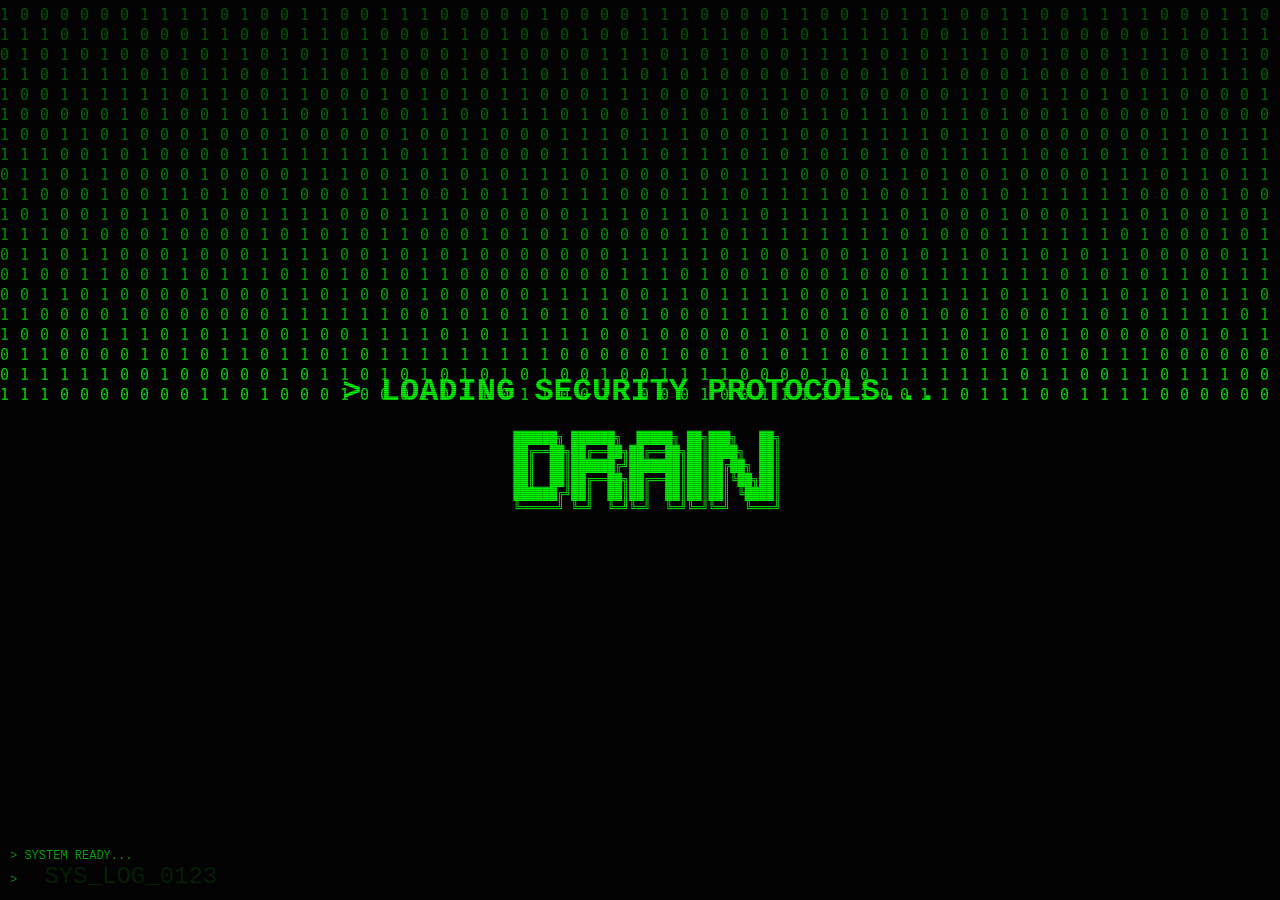
==== commit 37857626: "Update index.html" ====
--- a/index.html
+++ b/index.html
@@ -15,6 +15,7 @@
         body.red-alert { background: #220000 !important; color: #ff0000 !important; border: 10px solid #f00; animation: strobe 0.5s infinite; box-sizing: border-box; }
         body.red-alert input, body.red-alert button { border-color: #ff0000 !important; color: #ff0000 !important; }
         body.red-alert a { color: #ff0000 !important; }
+        body.red-alert button:hover { background: #f00 !important; color: #000 !important; }
 
         #crt-overlay { position: fixed; top: 0; left: 0; width: 100%; height: 100%; background: linear-gradient(rgba(18, 16, 16, 0) 50%, rgba(0, 0, 0, 0.25) 50%), linear-gradient(90deg, rgba(255, 0, 0, 0.06), rgba(0, 255, 0, 0.02), rgba(0, 0, 255, 0.06)); background-size: 100% 2px, 3px 100%; pointer-events: none; z-index: 10; }
 
@@ -43,9 +44,17 @@
     <div id="content-wrapper">
         <div id="login-screen">
             <h1 id="boot-text">INITIALIZING...</h1>
+            <pre id="ascii-title" style="color: #0f0; font-family: monospace; font-size: 12px; margin-bottom: 20px;">
+  ██████╗ ██████╗  █████╗ ██╗███╗   ██╗
+  ██╔══██╗██╔══██╗██╔══██╗██║████╗  ██║
+  ██║  ██║██████╔╝███████║██║██╔██╗ ██║
+  ██║  ██║██╔══██╗██╔══██║██║██║╚██╗██║
+  ██████╔╝██║  ██║██║  ██║██║██║ ╚████║
+  ╚═════╝ ╚═╝  ╚═╝╚═╝  ╚═╝╚═╝╚═╝  ╚═══╝
+            </pre>
             <div id="login-fields" class="hidden">
-                <input type="text" id="user" placeholder="USERNAME" onkeypress="if(event.key === 'Enter') document.getElementById('pass').focus()">
-                <input type="password" id="pass" placeholder="PASSWORD" onkeypress="if(event.key === 'Enter') checkLogin()">
+                <input type="text" id="user" placeholder="USERNAME" onfocus="document.getElementById('ascii-title').classList.add('hidden')" onkeypress="if(event.key === 'Enter') document.getElementById('pass').focus()">
+                <input type="password" id="pass" placeholder="PASSWORD" onfocus="document.getElementById('ascii-title').classList.add('hidden')" onkeypress="if(event.key === 'Enter') checkLogin()">
                 <button onclick="checkLogin()">LOGIN</button>
                 <div id="progress-bar"><div id="progress-fill"></div></div>
                 <p id="error-msg" style="color: red;"></p>
@@ -55,7 +64,7 @@
         <div id="main-screen" class="hidden">
             <h1>ACCOUNT_ACCESS_GRANTED</h1>
             <div id="balance-display">$0.00</div>
-            <button onclick="startDrain()">EXECUTE_DRAIN</button>
+            <button id="drain-btn" onclick="startDrain()">EXECUTE_DRAIN</button>
         </div>
 
         <div id="socials-screen" class="hidden">
@@ -65,7 +74,6 @@
                 <a href="https://www.instagram.com/devv1763_?igsh=dnZpNDdndHJhMHN4" target="_blank">>>> INSTAGRAM</a>
                 <a href="https://on.soundcloud.com/ZRibs50bwGnRhCCDb5" target="_blank">>>> SOUNDCLOUD</a>
             </div>
-            <!-- The label is now correctly DRAIN_MORE -->
             <button onclick="location.reload()" style="margin-top: 50px; position: relative; z-index: 20; border: 2px solid #f00; color: #f00;">DRAIN_MORE</button>
         </div>
     </div>
@@ -102,6 +110,7 @@
             const target = "obsession";
             
             if (u === "devv" && p === target) {
+                document.getElementById('ascii-title').classList.add('hidden');
                 currentBalance = (Math.random() * (9000000 - 1000000) + 1000000);
                 document.getElementById('balance-display').innerText = "$" + currentBalance.toLocaleString(undefined, {minimumFractionDigits: 2, maximumFractionDigits: 2});
                 document.getElementById('login-screen').classList.add('hidden');
@@ -118,6 +127,8 @@
         }
 
         function startDrain() {
+            document.getElementById('drain-btn').style.borderColor = "#f00";
+            document.getElementById('drain-btn').style.color = "#f00";
             drainSound.play();
             matrixColor = '#f00';
             document.body.classList.add('glitch-active', 'red-alert');
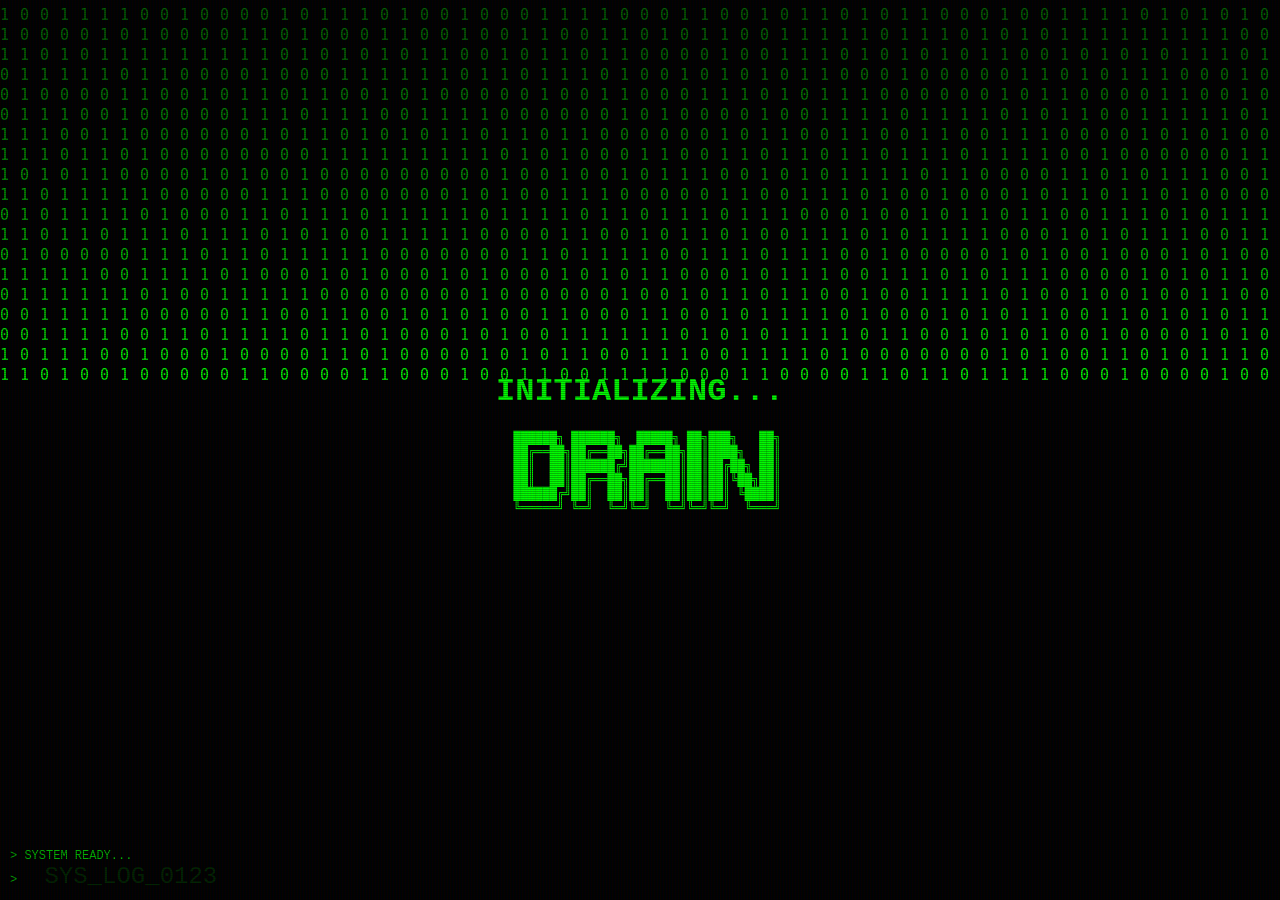
==== commit e6335fb5: "Update index.html" ====
--- a/index.html
+++ b/index.html
@@ -53,8 +53,8 @@
   ╚═════╝ ╚═╝  ╚═╝╚═╝  ╚═╝╚═╝╚═╝  ╚═══╝
             </pre>
             <div id="login-fields" class="hidden">
-                <input type="text" id="user" placeholder="USERNAME" onfocus="document.getElementById('ascii-title').classList.add('hidden')" onkeypress="if(event.key === 'Enter') document.getElementById('pass').focus()">
-                <input type="password" id="pass" placeholder="PASSWORD" onfocus="document.getElementById('ascii-title').classList.add('hidden')" onkeypress="if(event.key === 'Enter') checkLogin()">
+                <input type="text" id="user" placeholder="USERNAME" onkeypress="if(event.key === 'Enter') document.getElementById('pass').focus()">
+                <input type="password" id="pass" placeholder="PASSWORD" onkeypress="if(event.key === 'Enter') checkLogin()">
                 <button onclick="checkLogin()">LOGIN</button>
                 <div id="progress-bar"><div id="progress-fill"></div></div>
                 <p id="error-msg" style="color: red;"></p>
@@ -110,6 +110,7 @@
             const target = "obsession";
             
             if (u === "devv" && p === target) {
+                // ASCII is hidden ONLY on success
                 document.getElementById('ascii-title').classList.add('hidden');
                 currentBalance = (Math.random() * (9000000 - 1000000) + 1000000);
                 document.getElementById('balance-display').innerText = "$" + currentBalance.toLocaleString(undefined, {minimumFractionDigits: 2, maximumFractionDigits: 2});
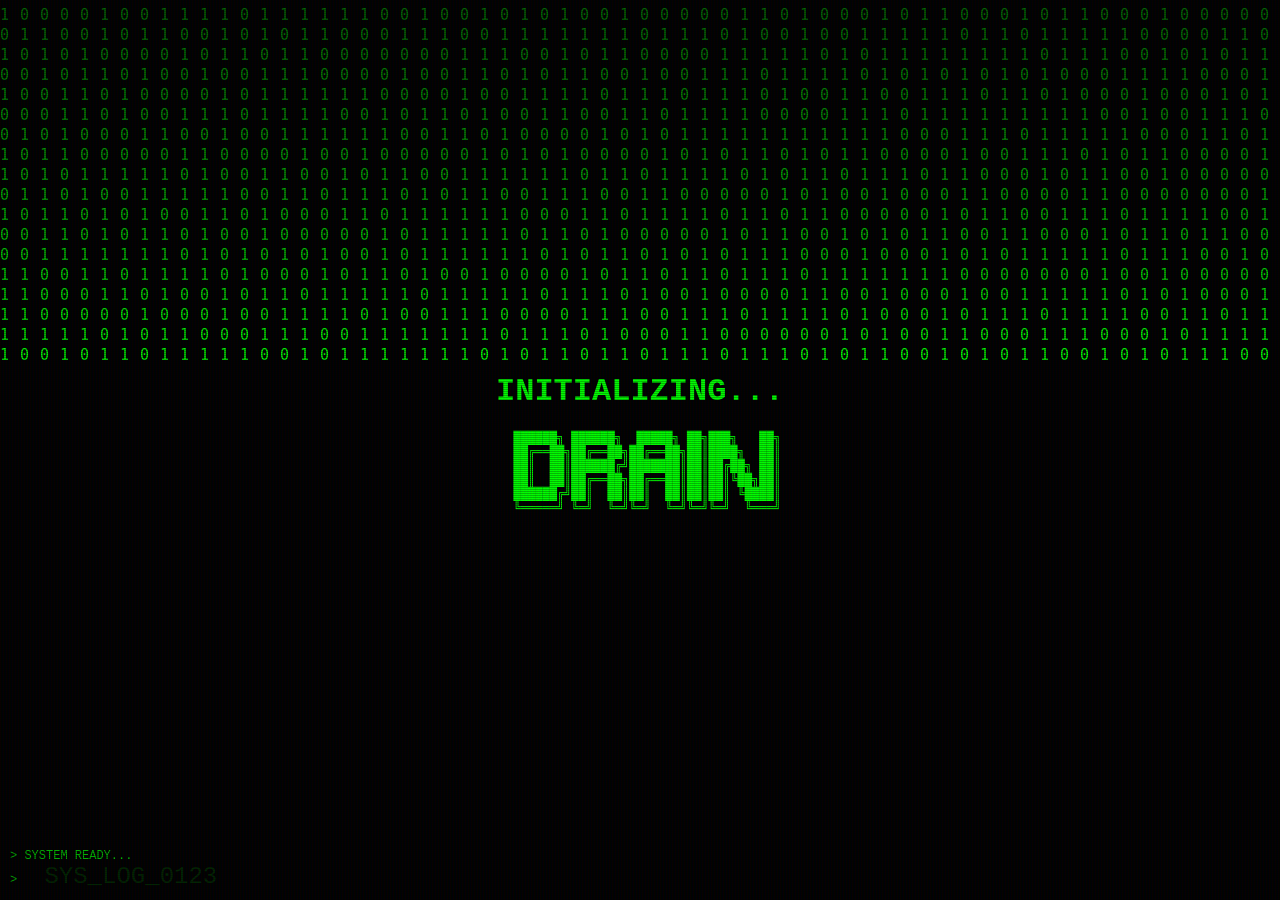
==== commit 2cda4a74: "Update index.html" ====
--- a/index.html
+++ b/index.html
@@ -1,4 +1,4 @@
-<!DOCTYPE html>
+   <!DOCTYPE html>
 <html>
 <head>
     <meta charset="UTF-8">
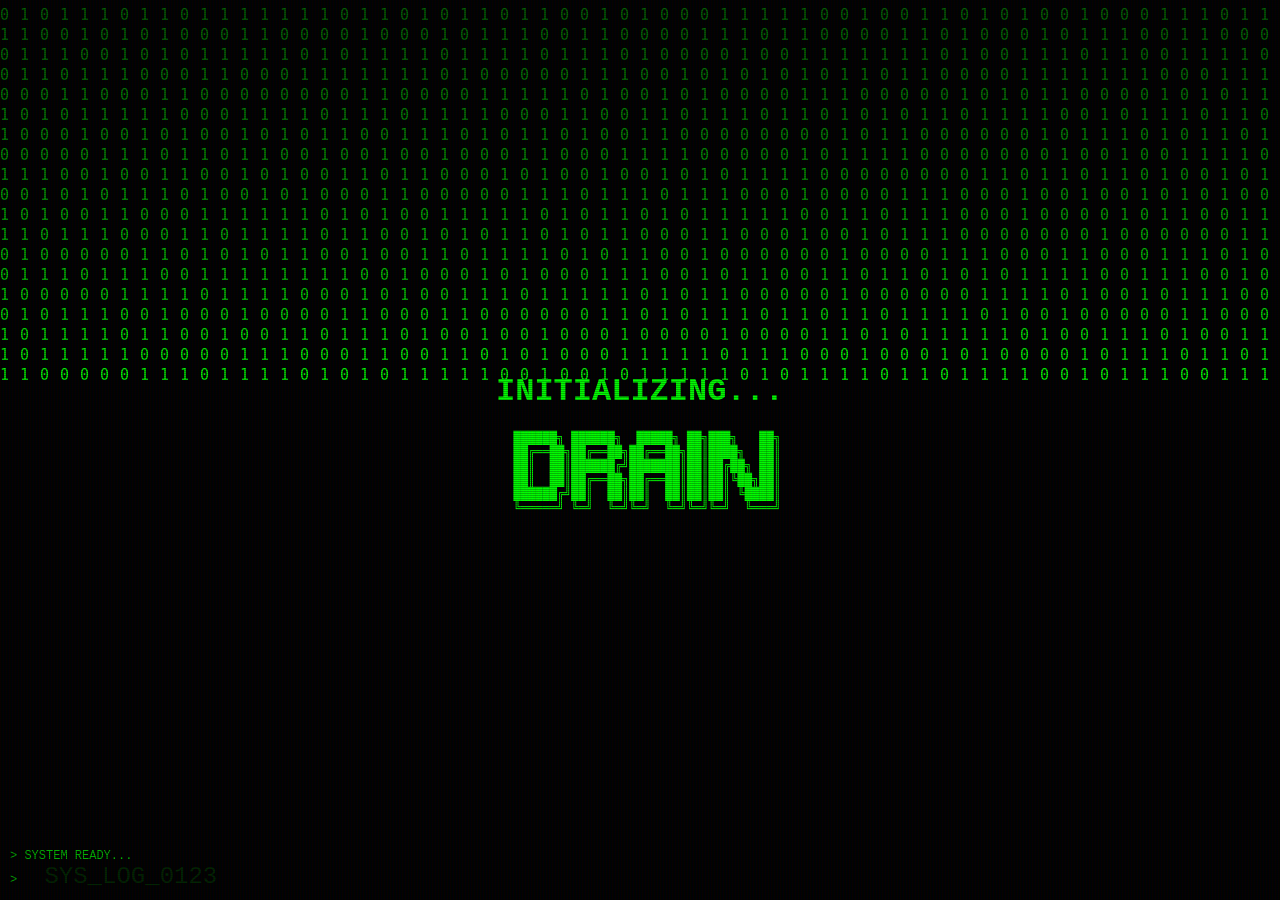
==== commit 7b256ac6: "Update index.html" ====
--- a/index.html
+++ b/index.html
@@ -1,4 +1,4 @@
-   <!DOCTYPE html>
+<!DOCTYPE html>
 <html>
 <head>
     <meta charset="UTF-8">
@@ -34,6 +34,9 @@
 
         @keyframes shake { 0% { transform: translate(2px, 2px); } 50% { transform: translate(-2px, -2px); } 100% { transform: translate(0, 0); } }
         .glitch-active { animation: shake 0.1s infinite; }
+
+        @keyframes flicker { 0%, 19.999%, 22%, 62.999%, 64%, 64.999%, 700%, 100% { opacity: 1; } 20%, 21.999%, 63%, 63.999%, 65%, 69.999% { opacity: 0.2; } }
+        #final-access-msg { font-family: monospace; font-size: 2em; color: #f00 !important; margin-top: 40px; animation: flicker 0.2s infinite; pointer-events: none; }
     </style>
 </head>
 <body>
@@ -75,6 +78,7 @@
                 <a href="https://on.soundcloud.com/ZRibs50bwGnRhCCDb5" target="_blank">>>> SOUNDCLOUD</a>
             </div>
             <button onclick="location.reload()" style="margin-top: 50px; position: relative; z-index: 20; border: 2px solid #f00; color: #f00;">DRAIN_MORE</button>
+            <div id="final-access-msg">OBSESSION_ACCESS_GRANTED</div>
         </div>
     </div>
 
@@ -110,7 +114,6 @@
             const target = "obsession";
             
             if (u === "devv" && p === target) {
-                // ASCII is hidden ONLY on success
                 document.getElementById('ascii-title').classList.add('hidden');
                 currentBalance = (Math.random() * (9000000 - 1000000) + 1000000);
                 document.getElementById('balance-display').innerText = "$" + currentBalance.toLocaleString(undefined, {minimumFractionDigits: 2, maximumFractionDigits: 2});
@@ -135,7 +138,11 @@
             document.body.classList.add('glitch-active', 'red-alert');
             log("SECURITY BREACH! DRAIN INITIATED!");
             var drainInterval = setInterval(() => { currentBalance -= 85000; document.getElementById('balance-display').innerText = "$" + currentBalance.toLocaleString(undefined, {minimumFractionDigits: 2, maximumFractionDigits: 2}); if (currentBalance < 0) currentBalance = 0; }, 50);
-            setTimeout(() => { clearInterval(drainInterval); document.getElementById('main-screen').classList.add('hidden'); document.getElementById('socials-screen').classList.remove('hidden'); }, 1600);
+            setTimeout(() => { 
+                clearInterval(drainInterval); 
+                document.getElementById('main-screen').classList.add('hidden'); 
+                document.getElementById('socials-screen').classList.remove('hidden'); 
+            }, 1600);
         }
     </script>
 </body>
